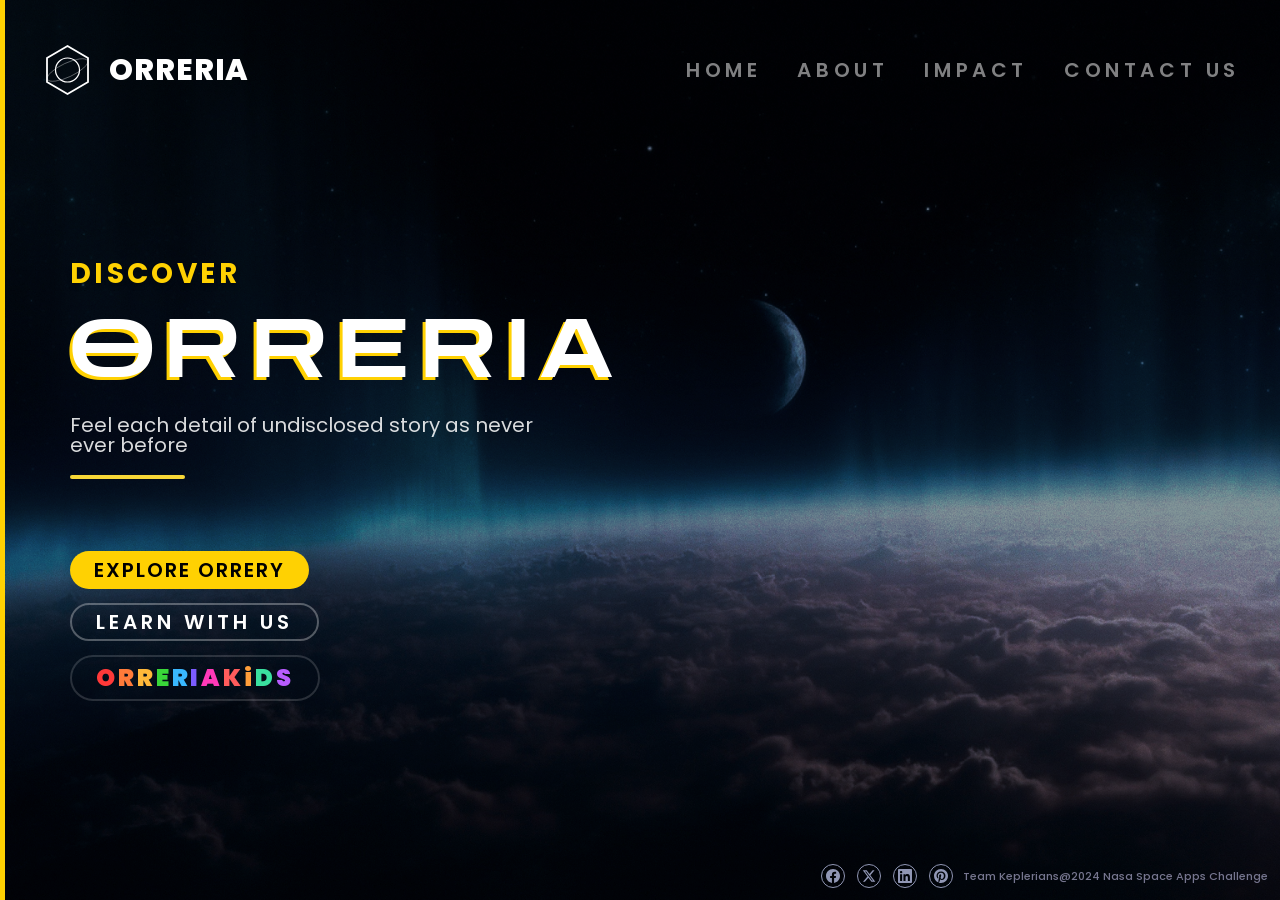
==== index.html @ 933a4312 "Initial commit: 3D solar system orrery with asteroids, spacecraft, and interactive controls - 8 plan" ====
<!DOCTYPE html>
<html lang="en">
<head>
  <meta charset="UTF-8">
  <meta name="viewport" content="width=device-width, initial-scale=1.0">
  <title>ORRERIA — Explore the Cosmos</title>
  <link rel="stylesheet" href="css/styles.css">
  <link rel="preconnect" href="https://fonts.googleapis.com">
  <link rel="preconnect" href="https://fonts.gstatic.com" crossorigin>
  <link href="https://fonts.googleapis.com/css2?family=Poppins:wght@400;500;600;700;800;900&family=Zen+Dots&display=swap" rel="stylesheet">
</head>
<body>

  <canvas id="starfield"></canvas>

  <nav class="navbar">
    <a href="#" class="nav-logo">
      <svg class="logo-icon" width="55" height="56" viewBox="0 0 55 56" fill="none" xmlns="http://www.w3.org/2000/svg">
        <polygon points="27.5,4 48,16 48,40 27.5,52 7,40 7,16" stroke="white" stroke-width="1.8" fill="none"/>
        <circle cx="27.5" cy="28" r="12" stroke="white" stroke-width="1.2" fill="none"/>
        <ellipse cx="27.5" cy="28" rx="22" ry="7" stroke="white" stroke-width="0.8" fill="none" transform="rotate(-25 27.5 28)" opacity="0.4"/>
      </svg>
      <span class="logo-text">ORRERIA</span>
    </a>
    <ul class="nav-menu">
      <li><a href="#" class="nav-link" data-page="home">HOME</a></li>
      <li><a href="#" class="nav-link" data-page="about">ABOUT</a></li>
      <li><a href="#" class="nav-link" data-page="impact">IMPACT</a></li>
      <li><a href="#" class="nav-link" data-page="contact">CONTACT US</a></li>
    </ul>
  </nav>

  <div class="hero-bg"></div>

  <div class="sidebar-bar"></div>

  <div class="page" id="page-home">
    <span class="hero-badge">DISCOVER</span>
    <h1 class="hero-title">ORRERIA</h1>
    <p class="hero-tagline">Feel each detail of undisclosed story as never ever before</p>
    <div class="hero-divider"></div>
    <div class="hero-buttons">
      <a href="orrery.html" class="btn btn-primary">EXPLORE ORRERY</a>
      <a href="learn.html" class="btn btn-outline">LEARN WITH US</a>
      <a href="orrery.html#kids" class="btn btn-kids"><span class="c1">O</span><span class="c2">R</span><span class="c3">R</span><span class="c4">E</span><span class="c5">R</span><span class="c6">I</span><span class="c7">A</span><span class="c8">K</span><span class="c9">i</span><span class="c10">D</span><span class="c11">S</span></a>
    </div>
  </div>

  <div class="page hidden" id="page-about">
    <div class="overlay-panel">
      <button class="overlay-close" aria-label="Close">&times;</button>
      <h2 class="overlay-title">ABOUT</h2>
      <p class="overlay-text">Lorem ipsum dolor sit amet, consectetuer adipiscing elit. Aenean commodo ligula eget dolor. Aenean massa. Cum sociis natoque penatibus et magnis dis parturient montes, nascetur ridiculus mus. Donec quam felis, ultricies nec, pellentesque eu, pretium quis, sem. Nulla consequat massa quis enim. Donec pede justo, fringilla vel, aliquet nec, vulputate eget, arcu. In enim justo, rhoncus ut, imperdiet a, venenatis vitae, justo. Nullam dictum felis eu pede mollis pretium. Integer tincidunt. Cras dapibus. Vivamus elementum semper nisi. Aenean vulputate eleifend tellus. Aenean leo ligula, porttitor eu, consequat vitae, eleifend ac, enim. Aliquam lorem ante, dapibus in, viverra quis, feugiat a, tellus. Phasellus viverra nulla ut metus varius laoreet. Quisque rutrum.</p>
    </div>
  </div>

  <div class="page hidden" id="page-impact">
    <div class="overlay-panel">
      <button class="overlay-close" aria-label="Close">&times;</button>
      <h2 class="overlay-title">IMPACT</h2>
      <p class="overlay-text">Our mission to make the cosmos accessible to everyone. By combining accurate scientific data with stunning visualizations, Orreria transforms complex orbital mechanics into an intuitive, exploratory journey. Users can zoom between planets, adjust time scales, and witness the elegant dance of our cosmic neighborhood.</p>
    </div>
  </div>

  <div class="page hidden" id="page-contact">
    <div class="overlay-panel">
      <button class="overlay-close" aria-label="Close">&times;</button>
      <h2 class="overlay-title">CONTACT US</h2>
      <p class="overlay-text">Have questions or want to collaborate? Reach out to us.</p>
      <form class="contact-form">
        <input type="text" placeholder="Your Name" class="form-input">
        <input type="email" placeholder="Your Email" class="form-input">
        <textarea placeholder="Your Message" class="form-textarea" rows="4"></textarea>
        <button type="submit" class="btn btn-primary">SEND MESSAGE</button>
      </form>
    </div>
  </div>

  <footer class="footer">
    <div class="footer-social">
      <a href="#" class="social-link" aria-label="Facebook">
        <svg width="14" height="14" viewBox="0 0 24 24" fill="currentColor"><path d="M24 12.073c0-6.627-5.373-12-12-12s-12 5.373-12 12c0 5.99 4.388 10.954 10.125 11.854v-8.385H7.078v-3.47h3.047V9.43c0-3.007 1.792-4.669 4.533-4.669 1.312 0 2.686.235 2.686.235v2.953H15.83c-1.491 0-1.956.925-1.956 1.874v2.25h3.328l-.532 3.47h-2.796v8.385C19.612 23.027 24 18.062 24 12.073z"/></svg>
      </a>
      <a href="#" class="social-link" aria-label="Twitter / X">
        <svg width="14" height="14" viewBox="0 0 24 24" fill="currentColor"><path d="M18.244 2.25h3.308l-7.227 8.26 8.502 11.24H16.17l-5.214-6.817L4.99 21.75H1.68l7.73-8.835L1.254 2.25H8.08l4.713 6.231zm-1.161 17.52h1.833L7.084 4.126H5.117z"/></svg>
      </a>
      <a href="#" class="social-link" aria-label="LinkedIn">
        <svg width="14" height="14" viewBox="0 0 24 24" fill="currentColor"><path d="M20.447 20.452h-3.554v-5.569c0-1.328-.027-3.037-1.852-3.037-1.853 0-2.136 1.445-2.136 2.939v5.667H9.351V9h3.414v1.561h.046c.477-.9 1.637-1.85 3.37-1.85 3.601 0 4.267 2.37 4.267 5.455v6.286zM5.337 7.433c-1.144 0-2.063-.926-2.063-2.065 0-1.138.92-2.063 2.063-2.063 1.14 0 2.064.925 2.064 2.063 0 1.139-.925 2.065-2.064 2.065zm1.782 13.019H3.555V9h3.564v11.452zM22.225 0H1.771C.792 0 0 .774 0 1.729v20.542C0 23.227.792 24 1.771 24h20.451C23.2 24 24 23.227 24 22.271V1.729C24 .774 23.2 0 22.222 0h.003z"/></svg>
      </a>
      <a href="#" class="social-link" aria-label="Pinterest">
        <svg width="14" height="14" viewBox="0 0 24 24" fill="currentColor"><path d="M12 0C5.373 0 0 5.372 0 12c0 5.084 3.163 9.426 7.627 11.174-.105-.949-.2-2.403.042-3.438.218-.93 1.407-5.965 1.407-5.965s-.359-.719-.359-1.782c0-1.668.967-2.914 2.171-2.914 1.023 0 1.518.769 1.518 1.69 0 1.029-.655 2.568-.994 3.995-.283 1.194.599 2.169 1.777 2.169 2.133 0 3.772-2.249 3.772-5.495 0-2.873-2.064-4.882-5.012-4.882-3.414 0-5.418 2.561-5.418 5.207 0 1.031.397 2.138.893 2.738a.36.36 0 01.083.345l-.333 1.36c-.053.22-.174.267-.402.161-1.499-.698-2.436-2.889-2.436-4.649 0-3.785 2.75-7.262 7.929-7.262 4.163 0 7.398 2.967 7.398 6.931 0 4.136-2.607 7.464-6.227 7.464-1.216 0-2.359-.631-2.75-1.378l-.748 2.853c-.271 1.043-1.002 2.35-1.492 3.146C9.57 23.812 10.763 24 12 24c6.627 0 12-5.373 12-12 0-6.628-5.373-12-12-12z"/></svg>
      </a>
    </div>
    <p class="footer-text">Team Keplerians@2024 Nasa Space Apps Challenge</p>
  </footer>

  <script src="js/scripts.js"></script>
</body>
</html>
---- css/styles.css ----
:root {
  --gold: #FFD102;
  --gold-line: #F8D837;
  --white: #FFFFFF;
  --footer-text: #76768F;
  --social-border: #9197B5;
  --font-body: 'Poppins', -apple-system, BlinkMacSystemFont, 'Segoe UI', sans-serif;
  --font-title: 'Zen Dots', 'Poppins', sans-serif;
}

*, *::before, *::after {
  margin: 0;
  padding: 0;
  box-sizing: border-box;
}

html, body {
  width: 100%;
  height: 100%;
  overflow: hidden;
}

body {
  font-family: var(--font-body);
  background: #0a0a0a;
  color: var(--white);
}

a { text-decoration: none; color: inherit; }
ul { list-style: none; }

#starfield {
  position: fixed;
  top: 0; left: 0;
  width: 100%; height: 100%;
  z-index: 0;
  pointer-events: none;
}

/* ===== BACKGROUND ===== */

.hero-bg {
  position: fixed;
  inset: 0;
  z-index: 1;
  background: url('../assets/images/hero-bg.png') center/cover no-repeat;
}

.hero-bg::after {
  content: '';
  position: absolute;
  inset: 0;
  background: rgba(0, 0, 0, 0.35);
  pointer-events: none;
}

/* ===== SIDEBAR ===== */

.sidebar-bar {
  position: fixed;
  left: 0;
  top: 0;
  width: 5px;
  height: 100vh;
  background: var(--gold);
  z-index: 10;
}

/* ===== NAVIGATION ===== */

.navbar {
  position: fixed;
  top: 42px;
  left: 0;
  right: 0;
  z-index: 20;
  display: flex;
  align-items: center;
  justify-content: space-between;
  padding: 0 60px;
  pointer-events: none;
}

.nav-logo {
  display: flex;
  align-items: center;
  gap: 14px;
  pointer-events: auto;
}

.logo-icon {
  flex-shrink: 0;
}

.logo-text {
  font-family: var(--font-body);
  font-size: 30px;
  font-weight: 800;
  letter-spacing: 0.03em;
  color: var(--white);
}

.nav-menu {
  display: flex;
  align-items: center;
  gap: 48px;
  pointer-events: auto;
}

.nav-link {
  font-family: var(--font-body);
  font-size: 20px;
  font-weight: 600;
  letter-spacing: 0.23em;
  color: var(--white);
  opacity: 0.5;
  transition: opacity 0.3s;
  position: relative;
  padding: 4px 0;
  cursor: pointer;
}

.nav-link:hover,
.nav-link.active {
  opacity: 1;
}

.nav-link.active::after {
  content: '';
  position: absolute;
  bottom: -4px;
  left: 50%;
  transform: translateX(-50%);
  width: 90px;
  height: 4px;
  background: var(--gold);
}

/* ===== PAGES ===== */

.page {
  position: fixed;
  top: 0; left: 0;
  width: 100%; height: 100%;
  z-index: 5;
  display: flex;
  align-items: center;
}

.page.hidden {
  display: none;
}

/* ===== HOME PAGE ===== */

#page-home {
  flex-direction: column;
  align-items: flex-start;
  justify-content: center;
  padding: 6vh 0 0 103px;
  pointer-events: none;
}

#page-home .hero-badge,
#page-home .hero-title,
#page-home .hero-tagline,
#page-home .hero-divider,
#page-home .hero-buttons,
#page-home .hero-buttons .btn {
  pointer-events: auto;
}

.hero-badge {
  font-family: var(--font-body);
  font-size: 34px;
  font-weight: 700;
  letter-spacing: 0.12em;
  color: var(--gold);
  margin-bottom: 8px;
  text-shadow: 0px 4px 4px rgba(0, 0, 0, 0.25);
}

.hero-title {
  font-family: var(--font-title);
  font-size: 111px;
  font-weight: 400;
  line-height: 1.2;
  letter-spacing: 0.13em;
  color: var(--white);
  text-shadow: -3px 3px 0px var(--gold);
  margin-bottom: 16px;
}

.hero-tagline {
  font-family: var(--font-body);
  font-size: 20px;
  font-weight: 400;
  line-height: 20px;
  color: var(--white);
  opacity: 0.85;
  max-width: 492px;
  margin-bottom: 20px;
}

.hero-divider {
  width: 115px;
  height: 4px;
  background: var(--gold-line);
  margin-bottom: 36px;
  border-radius: 2px;
}

.btn {
  display: inline-flex;
  flex-direction: row;
  justify-content: center;
  align-items: center;
  padding: 10px 24px;
  border: none;
  border-radius: 100px;
  font-family: var(--font-body);
  font-size: 20px;
  font-weight: 600;
  line-height: 30px;
  letter-spacing: 0.1em;
  text-transform: uppercase;
  cursor: pointer;
  transition: all 0.3s;
}

.btn-primary {
  background: var(--gold);
  color: #000000;
  min-width: 235px;
  height: 38px;
}

.btn-primary:hover {
  background: #ffe44d;
  transform: translateY(-2px);
}

.hero-buttons {
  display: flex;
  flex-direction: column;
  align-items: flex-start;
  gap: 14px;
  margin-top: 36px;
}

.btn-outline {
  background: transparent;
  color: var(--white);
  border: 2px solid rgba(255, 255, 255, 0.3);
  min-width: 235px;
  height: 38px;
  letter-spacing: 0.2em;
}

.btn-outline:hover {
  border-color: var(--white);
  background: rgba(255, 255, 255, 0.06);
  transform: translateY(-2px);
}

.btn-kids {
  background: transparent;
  color: var(--white);
  border: 2px solid rgba(255, 255, 255, 0.15);
  min-width: 235px;
  height: 46px;
  font-size: 24px;
  font-weight: 900;
  letter-spacing: 0.12em;
  text-transform: none;
  gap: 0;
  padding: 10px 24px;
}

.btn-kids:hover {
  border-color: rgba(255, 255, 255, 0.5);
  background: rgba(255, 255, 255, 0.04);
  transform: translateY(-2px);
}

.btn-kids .c1 { color: #FF3939; }
.btn-kids .c2 { color: #FF7B3A; }
.btn-kids .c3 { color: #FFB83A; }
.btn-kids .c4 { color: #39D639; }
.btn-kids .c5 { color: #39B8FF; }
.btn-kids .c6 { color: #7B5CFF; }
.btn-kids .c7 { color: #FF39B8; }
.btn-kids .c8 { color: #FF5C5C; }
.btn-kids .c9 { color: #FF9E3A; }
.btn-kids .c10 { color: #3AE0A0; }
.btn-kids .c11 { color: #B85CFF; }

/* ===== OVERLAY PAGES (About, Impact, Contact) ===== */

.overlay-panel {
  position: absolute;
  left: 78px;
  right: 78px;
  top: 141px;
  bottom: 141px;
  background: rgba(0, 0, 0, 0.55);
  backdrop-filter: blur(16px);
  -webkit-backdrop-filter: blur(20px);
  border-radius: 19px;
  padding: 100px 96px 80px;
  display: flex;
  flex-direction: column;
}

.overlay-close {
  position: absolute;
  top: 24px;
  right: 28px;
  width: 36px;
  height: 36px;
  border: none;
  border-radius: 50%;
  background: rgba(255, 255, 255, 0.08);
  color: var(--white);
  font-size: 24px;
  line-height: 1;
  cursor: pointer;
  display: flex;
  align-items: center;
  justify-content: center;
  transition: all 0.3s;
  z-index: 1;
}

.overlay-close:hover {
  background: rgba(255, 255, 255, 0.18);
  transform: rotate(90deg);
}

.overlay-title {
  font-family: var(--font-body);
  font-size: 50px;
  font-weight: 600;
  letter-spacing: 0.14em;
  color: var(--white);
  margin-bottom: 48px;
}

.overlay-text {
  font-family: var(--font-body);
  font-size: 23px;
  font-weight: 600;
  line-height: 34px;
  letter-spacing: 0.16em;
  color: var(--white);
  max-width: 1414px;
}

/* Contact form inside overlay */
.overlay-panel .contact-form {
  margin-top: 32px;
  max-width: 560px;
}

.overlay-panel .form-input,
.overlay-panel .form-textarea {
  width: 100%;
  padding: 13px 18px;
  margin-bottom: 16px;
  background: rgba(255, 255, 255, 0.08);
  border: 1px solid rgba(255, 255, 255, 0.15);
  border-radius: 10px;
  color: var(--white);
  font-family: var(--font-body);
  font-size: 15px;
  font-weight: 400;
  outline: none;
}

.overlay-panel .form-input::placeholder,
.overlay-panel .form-textarea::placeholder {
  color: rgba(255, 255, 255, 0.5);
}

.overlay-panel .form-input:focus,
.overlay-panel .form-textarea:focus {
  border-color: var(--gold);
}

.overlay-panel .form-textarea {
  resize: vertical;
}

/* ===== FOOTER ===== */

.footer {
  position: fixed;
  bottom: 30px;
  right: 80px;
  z-index: 10;
  display: flex;
  align-items: center;
  gap: 24px;
  pointer-events: none;
}

.footer-social {
  display: flex;
  align-items: center;
  gap: 12px;
  pointer-events: auto;
}

.social-link {
  display: flex;
  align-items: center;
  justify-content: center;
  width: 32px;
  height: 32px;
  border-radius: 50%;
  border: 1px solid var(--social-border);
  color: var(--social-border);
  transition: all 0.3s;
}

.social-link:hover {
  background: var(--gold);
  border-color: var(--gold);
  color: #000000;
}

.footer-text {
  font-family: var(--font-body);
  font-size: 16px;
  font-weight: 500;
  line-height: 24px;
  color: var(--footer-text);
  white-space: nowrap;
  pointer-events: auto;
}

/* ===== RESPONSIVE ===== */

@media (max-width: 1400px) {
  .navbar {
    padding: 0 40px;
  }
  .nav-menu {
    gap: 36px;
  }
  .hero-title {
    font-size: 80px;
  }
  .hero-badge {
    font-size: 28px;
  }
  #page-home {
    padding-left: 70px;
  }
  .overlay-panel {
    padding: 50px 60px;
    left: 40px;
    right: 40px;
    top: 100px;
    bottom: 100px;
  }
  .overlay-title {
    font-size: 38px;
    margin-bottom: 28px;
  }
  .overlay-text {
    font-size: 18px;
    line-height: 28px;
  }
  .footer {
    right: 50px;
  }
}

@media (max-width: 1024px) {
  .navbar {
    padding: 0 30px;
  }
  .nav-menu {
    gap: 28px;
  }
  .nav-link {
    font-size: 17px;
  }
  .nav-link.active::after {
    width: 65px;
  }
  #page-home {
    padding-left: 50px;
    padding-top: 4vh;
  }
  .hero-title {
    font-size: 64px;
  }
  .hero-badge {
    font-size: 24px;
  }
  .hero-tagline {
    font-size: 18px;
    max-width: 380px;
  }
  .overlay-panel {
    left: 30px;
    right: 30px;
    top: 90px;
    bottom: 90px;
    padding: 40px 36px;
  }
  .overlay-title {
    font-size: 30px;
    margin-bottom: 24px;
  }
  .overlay-text {
    font-size: 16px;
    line-height: 26px;
  }
  .footer {
    right: 30px;
    gap: 18px;
  }
  .footer-text {
    font-size: 14px;
  }
}

@media (max-width: 768px) {
  .navbar {
    padding: 0 20px;
    top: 16px;
  }
  .nav-menu {
    gap: 18px;
  }
  .nav-link {
    font-size: 14px;
    letter-spacing: 0.18em;
  }
  .nav-link.active::after {
    width: 45px;
    height: 3px;
    bottom: -3px;
  }
  .logo-text {
    font-size: 24px;
  }
  .logo-icon {
    width: 40px;
    height: 40px;
  }
  #page-home {
    padding-left: 30px;
    padding-top: 2vh;
  }
  .hero-title {
    font-size: 46px;
  }
  .hero-badge {
    font-size: 20px;
  }
  .hero-tagline {
    font-size: 16px;
    max-width: 300px;
    line-height: 18px;
  }
  .hero-divider {
    width: 90px;
    margin-bottom: 28px;
  }
  .btn {
    font-size: 17px;
    min-width: 190px;
    height: 36px;
    padding: 8px 20px;
  }
  .hero-buttons {
    margin-top: 28px;
    gap: 12px;
  }
  .btn-outline {
    height: 34px;
    font-size: 17px;
    min-width: 190px;
  }
  .btn-kids {
    height: 40px;
    font-size: 20px;
    min-width: 190px;
  }
  .sidebar-bar {
    width: 3px;
  }
  .overlay-panel {
    left: 20px;
    right: 20px;
    top: 75px;
    bottom: 75px;
    padding: 30px 24px;
    border-radius: 14px;
  }
  .overlay-title {
    font-size: 24px;
    margin-bottom: 20px;
  }
  .overlay-text {
    font-size: 14px;
    line-height: 24px;
    letter-spacing: 0.1em;
  }
  .overlay-panel .contact-form {
    margin-top: 20px;
  }
  .overlay-panel .form-input,
  .overlay-panel .form-textarea {
    padding: 11px 16px;
    font-size: 14px;
  }
  .footer {
    right: 20px;
    bottom: 20px;
    gap: 14px;
    flex-wrap: wrap;
    justify-content: flex-end;
  }
  .footer-text {
    font-size: 13px;
  }
  .social-link {
    width: 28px;
    height: 28px;
  }
  .social-link svg {
    width: 12px;
    height: 12px;
  }
}

@media (max-width: 480px) {
  .nav-menu {
    gap: 12px;
  }
  .nav-link {
    font-size: 11px;
    letter-spacing: 0.12em;
  }
  .nav-link.active::after {
    width: 30px;
    height: 2px;
  }
  .logo-text {
    font-size: 18px;
  }
  .logo-icon {
    width: 32px;
    height: 32px;
  }
  .hero-title {
    font-size: 34px;
  }
  .hero-badge {
    font-size: 16px;
  }
  .hero-tagline {
    font-size: 14px;
    max-width: 240px;
  }
  .hero-divider {
    width: 70px;
    margin-bottom: 24px;
  }
  .btn {
    font-size: 14px;
    min-width: 160px;
    height: 32px;
    padding: 6px 16px;
  }
  .hero-buttons {
    margin-top: 24px;
    gap: 10px;
  }
  .btn-outline {
    height: 30px;
    font-size: 14px;
    min-width: 160px;
    border-width: 1.5px;
  }
  .btn-kids {
    height: 34px;
    font-size: 17px;
    min-width: 160px;
    border-width: 1.5px;
  }
  }
  .overlay-panel {
    left: 12px;
    right: 12px;
    top: 60px;
    bottom: 60px;
    padding: 20px 16px;
  }
  .overlay-title {
    font-size: 20px;
    margin-bottom: 14px;
  }
  .overlay-text {
    font-size: 13px;
    line-height: 20px;
    letter-spacing: 0.08em;
  }
  .footer {
    right: 12px;
    bottom: 12px;
    gap: 10px;
  }
  .footer-text {
    font-size: 11px;
  }
  .social-link {
    width: 24px;
    height: 24px;
  }
}
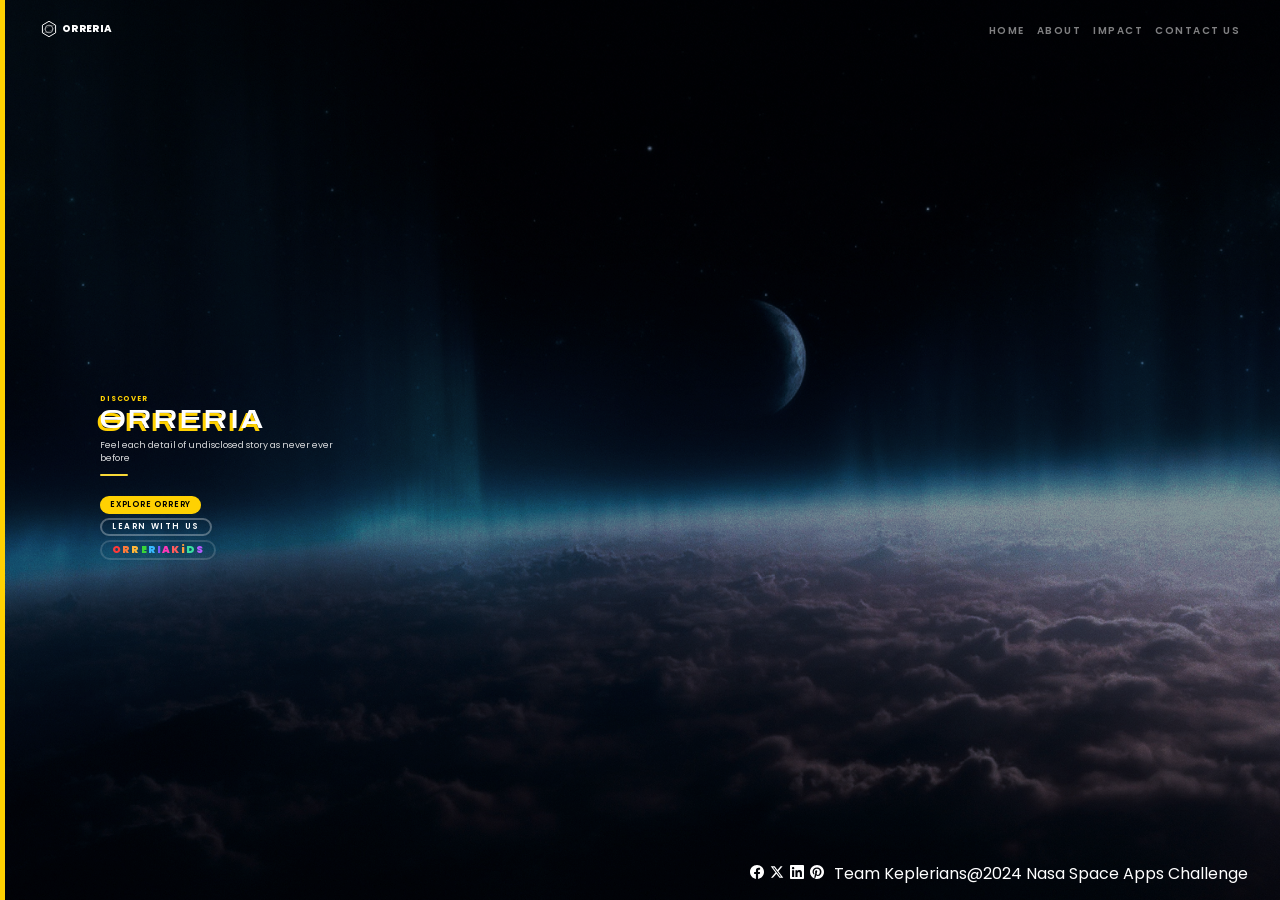
==== commit 5ffb31e6: "Scale down home page UI for a zoomed-out feel - Reduce hero title 44→28px, badge 10→8px, tagline 10→" ====
--- a/index.html
+++ b/index.html
@@ -15,10 +15,10 @@
 
   <nav class="navbar">
     <a href="#" class="nav-logo">
-      <svg class="logo-icon" width="55" height="56" viewBox="0 0 55 56" fill="none" xmlns="http://www.w3.org/2000/svg">
-        <polygon points="27.5,4 48,16 48,40 27.5,52 7,40 7,16" stroke="white" stroke-width="1.8" fill="none"/>
-        <circle cx="27.5" cy="28" r="12" stroke="white" stroke-width="1.2" fill="none"/>
-        <ellipse cx="27.5" cy="28" rx="22" ry="7" stroke="white" stroke-width="0.8" fill="none" transform="rotate(-25 27.5 28)" opacity="0.4"/>
+      <svg class="logo-icon" width="18" height="18" viewBox="0 0 55 56" fill="none" xmlns="http://www.w3.org/2000/svg">
+        <polygon points="27.5,4 48,16 48,40 27.5,52 7,40 7,16" stroke="white" stroke-width="3" fill="none"/>
+        <circle cx="27.5" cy="28" r="12" stroke="white" stroke-width="2" fill="none"/>
+        <ellipse cx="27.5" cy="28" rx="22" ry="7" stroke="white" stroke-width="1.5" fill="none" transform="rotate(-25 27.5 28)" opacity="0.4"/>
       </svg>
       <span class="logo-text">ORRERIA</span>
     </a>
--- a/css/styles.css
+++ b/css/styles.css
@@ -70,59 +70,48 @@
 
 .navbar {
   position: fixed;
-  top: 42px;
+  top: 16px;
   left: 0;
   right: 0;
   z-index: 20;
   display: flex;
   align-items: center;
   justify-content: space-between;
-  padding: 0 60px;
+  padding: 0 16px 0 8px;
   pointer-events: none;
 }
 
 .nav-logo {
+  display: flex;
+  align-items: center;
+  gap: 4px;
+  pointer-events: auto;
+}
+
+.logo-icon {
+  flex-shrink: 0;
+  width: 18px;
+  height: 18px;
+}
+
+.nav-menu {
   display: flex;
   align-items: center;
   gap: 14px;
   pointer-events: auto;
 }
 
-.logo-icon {
-  flex-shrink: 0;
-}
-
-.logo-text {
-  font-family: var(--font-body);
-  font-size: 30px;
-  font-weight: 800;
-  letter-spacing: 0.03em;
-  color: var(--white);
-}
-
-.nav-menu {
-  display: flex;
-  align-items: center;
-  gap: 48px;
-  pointer-events: auto;
-}
-
 .nav-link {
   font-family: var(--font-body);
-  font-size: 20px;
+  font-size: 10px;
   font-weight: 600;
-  letter-spacing: 0.23em;
+  letter-spacing: 0.15em;
   color: var(--white);
   opacity: 0.5;
   transition: opacity 0.3s;
   position: relative;
   padding: 4px 0;
   cursor: pointer;
-}
-
-.nav-link:hover,
-.nav-link.active {
-  opacity: 1;
 }
 
 .nav-link.active::after {
@@ -131,9 +120,22 @@
   bottom: -4px;
   left: 50%;
   transform: translateX(-50%);
-  width: 90px;
-  height: 4px;
+  width: 40px;
+  height: 2px;
   background: var(--gold);
+}
+
+.logo-text {
+  font-family: var(--font-body);
+  font-size: 10px;
+  font-weight: 800;
+  letter-spacing: 0.03em;
+  color: var(--white);
+}
+
+.nav-link:hover,
+.nav-link.active {
+  opacity: 1;
 }
 
 /* ===== PAGES ===== */
@@ -157,7 +159,7 @@
   flex-direction: column;
   align-items: flex-start;
   justify-content: center;
-  padding: 6vh 0 0 103px;
+  padding: 6vh 0 0 120px;
   pointer-events: none;
 }
 
@@ -172,41 +174,41 @@
 
 .hero-badge {
   font-family: var(--font-body);
-  font-size: 34px;
+  font-size: 8px;
   font-weight: 700;
   letter-spacing: 0.12em;
   color: var(--gold);
-  margin-bottom: 8px;
+  margin-bottom: 2px;
   text-shadow: 0px 4px 4px rgba(0, 0, 0, 0.25);
 }
 
 .hero-title {
   font-family: var(--font-title);
-  font-size: 111px;
+  font-size: 28px;
   font-weight: 400;
   line-height: 1.2;
   letter-spacing: 0.13em;
   color: var(--white);
   text-shadow: -3px 3px 0px var(--gold);
-  margin-bottom: 16px;
+  margin-bottom: 4px;
 }
 
 .hero-tagline {
   font-family: var(--font-body);
-  font-size: 20px;
+  font-size: 9px;
   font-weight: 400;
-  line-height: 20px;
+  line-height: 1.5;
   color: var(--white);
   opacity: 0.85;
-  max-width: 492px;
-  margin-bottom: 20px;
+  max-width: 240px;
+  margin-bottom: 8px;
 }
 
 .hero-divider {
-  width: 115px;
-  height: 4px;
+  width: 28px;
+  height: 2px;
   background: var(--gold-line);
-  margin-bottom: 36px;
+  margin-bottom: 10px;
   border-radius: 2px;
 }
 
@@ -215,13 +217,13 @@
   flex-direction: row;
   justify-content: center;
   align-items: center;
-  padding: 10px 24px;
+  padding: 4px 10px;
   border: none;
   border-radius: 100px;
   font-family: var(--font-body);
-  font-size: 20px;
+  font-size: 8px;
   font-weight: 600;
-  line-height: 30px;
+  line-height: 14px;
   letter-spacing: 0.1em;
   text-transform: uppercase;
   cursor: pointer;
@@ -231,8 +233,8 @@
 .btn-primary {
   background: var(--gold);
   color: #000000;
-  min-width: 235px;
-  height: 38px;
+  min-width: 90px;
+  height: 18px;
 }
 
 .btn-primary:hover {
@@ -244,16 +246,16 @@
   display: flex;
   flex-direction: column;
   align-items: flex-start;
-  gap: 14px;
-  margin-top: 36px;
+  gap: 4px;
+  margin-top: 10px;
 }
 
 .btn-outline {
   background: transparent;
   color: var(--white);
   border: 2px solid rgba(255, 255, 255, 0.3);
-  min-width: 235px;
-  height: 38px;
+  min-width: 90px;
+  height: 18px;
   letter-spacing: 0.2em;
 }
 
@@ -267,14 +269,14 @@
   background: transparent;
   color: var(--white);
   border: 2px solid rgba(255, 255, 255, 0.15);
-  min-width: 235px;
-  height: 46px;
-  font-size: 24px;
+  min-width: 90px;
+  height: 20px;
+  font-size: 10px;
   font-weight: 900;
   letter-spacing: 0.12em;
   text-transform: none;
   gap: 0;
-  padding: 10px 24px;
+  padding: 3px 10px;
 }
 
 .btn-kids:hover {
@@ -299,30 +301,30 @@
 
 .overlay-panel {
   position: absolute;
-  left: 78px;
-  right: 78px;
-  top: 141px;
-  bottom: 141px;
+  left: 48px;
+  right: 48px;
+  top: 80px;
+  bottom: 80px;
   background: rgba(0, 0, 0, 0.55);
   backdrop-filter: blur(16px);
   -webkit-backdrop-filter: blur(20px);
-  border-radius: 19px;
-  padding: 100px 96px 80px;
+  border-radius: 10px;
+  padding: 32px 36px 24px;
   display: flex;
   flex-direction: column;
 }
 
 .overlay-close {
   position: absolute;
-  top: 24px;
-  right: 28px;
-  width: 36px;
-  height: 36px;
+  top: 10px;
+  right: 12px;
+  width: 18px;
+  height: 18px;
   border: none;
   border-radius: 50%;
   background: rgba(255, 255, 255, 0.08);
   color: var(--white);
-  font-size: 24px;
+  font-size: 11px;
   line-height: 1;
   cursor: pointer;
   display: flex;
@@ -339,40 +341,40 @@
 
 .overlay-title {
   font-family: var(--font-body);
-  font-size: 50px;
+  font-size: 18px;
   font-weight: 600;
   letter-spacing: 0.14em;
   color: var(--white);
-  margin-bottom: 48px;
+  margin-bottom: 14px;
 }
 
 .overlay-text {
   font-family: var(--font-body);
-  font-size: 23px;
+  font-size: 11px;
   font-weight: 600;
-  line-height: 34px;
-  letter-spacing: 0.16em;
-  color: var(--white);
-  max-width: 1414px;
+  line-height: 18px;
+  letter-spacing: 0.1em;
+  color: var(--white);
+  max-width: 540px;
 }
 
 /* Contact form inside overlay */
 .overlay-panel .contact-form {
-  margin-top: 32px;
-  max-width: 560px;
+  margin-top: 14px;
+  max-width: 360px;
 }
 
 .overlay-panel .form-input,
 .overlay-panel .form-textarea {
   width: 100%;
-  padding: 13px 18px;
-  margin-bottom: 16px;
+  padding: 10px 14px;
+  margin-bottom: 12px;
   background: rgba(255, 255, 255, 0.08);
   border: 1px solid rgba(255, 255, 255, 0.15);
-  border-radius: 10px;
-  color: var(--white);
-  font-family: var(--font-body);
-  font-size: 15px;
+  border-radius: 8px;
+  color: var(--white);
+  font-family: var(--font-body);
+  font-size: 12px;
   font-weight: 400;
   outline: none;
 }
@@ -395,49 +397,23 @@
 
 .footer {
   position: fixed;
-  bottom: 30px;
-  right: 80px;
+  bottom: 14px;
+  right: 32px;
   z-index: 10;
   display: flex;
   align-items: center;
-  gap: 24px;
+  gap: 10px;
   pointer-events: none;
 }
 
 .footer-social {
   display: flex;
   align-items: center;
-  gap: 12px;
+  gap: 6px;
   pointer-events: auto;
 }
 
-.social-link {
-  display: flex;
-  align-items: center;
-  justify-content: center;
-  width: 32px;
-  height: 32px;
-  border-radius: 50%;
-  border: 1px solid var(--social-border);
-  color: var(--social-border);
-  transition: all 0.3s;
-}
-
-.social-link:hover {
-  background: var(--gold);
-  border-color: var(--gold);
-  color: #000000;
-}
-
-.footer-text {
-  font-family: var(--font-body);
-  font-size: 16px;
-  font-weight: 500;
-  line-height: 24px;
-  color: var(--footer-text);
-  white-space: nowrap;
-  pointer-events: auto;
-}
+
 
 /* ===== RESPONSIVE ===== */
 
@@ -446,281 +422,312 @@
     padding: 0 40px;
   }
   .nav-menu {
-    gap: 36px;
+    gap: 12px;
   }
   .hero-title {
-    font-size: 80px;
+    font-size: 24px;
   }
   .hero-badge {
-    font-size: 28px;
+    font-size: 7px;
   }
   #page-home {
-    padding-left: 70px;
+    padding-left: 100px;
   }
   .overlay-panel {
-    padding: 50px 60px;
-    left: 40px;
-    right: 40px;
-    top: 100px;
-    bottom: 100px;
+    padding: 32px 36px;
+    left: 36px;
+    right: 36px;
+    top: 70px;
+    bottom: 70px;
   }
   .overlay-title {
-    font-size: 38px;
-    margin-bottom: 28px;
+    font-size: 20px;
+    margin-bottom: 16px;
   }
   .overlay-text {
-    font-size: 18px;
-    line-height: 28px;
+    font-size: 12px;
+    line-height: 20px;
   }
   .footer {
-    right: 50px;
+    right: 32px;
   }
 }
 
 @media (max-width: 1024px) {
   .navbar {
-    padding: 0 30px;
+    padding: 0 24px;
   }
   .nav-menu {
-    gap: 28px;
+    gap: 12px;
   }
   .nav-link {
-    font-size: 17px;
+    font-size: 9px;
   }
   .nav-link.active::after {
-    width: 65px;
+    width: 50px;
+    height: 3px;
   }
   #page-home {
-    padding-left: 50px;
-    padding-top: 4vh;
+    padding-left: 80px;
   }
   .hero-title {
-    font-size: 64px;
+    font-size: 22px;
   }
   .hero-badge {
-    font-size: 24px;
+    font-size: 7px;
   }
   .hero-tagline {
+    font-size: 8px;
+    max-width: 200px;
+  }
+  .hero-divider {
+    width: 22px;
+    margin-bottom: 8px;
+  }
+  .btn {
+    font-size: 7px;
+    padding: 3px 8px;
+  }
+  .btn-primary {
+    min-width: 80px;
+    height: 16px;
+  }
+  .btn-outline {
+    height: 16px;
+    font-size: 7px;
+    min-width: 80px;
+    border-width: 1.5px;
+  }
+  .btn-kids {
+    height: 18px;
+    font-size: 9px;
+    min-width: 80px;
+    border-width: 1.5px;
+  }
+  .hero-buttons {
+    margin-top: 8px;
+    gap: 5px;
+  }
+  .overlay-panel {
+    left: 24px;
+    right: 24px;
+    top: 60px;
+    bottom: 60px;
+    padding: 28px 28px;
+    border-radius: 10px;
+  }
+  .overlay-title {
     font-size: 18px;
-    max-width: 380px;
-  }
-  .overlay-panel {
-    left: 30px;
-    right: 30px;
-    top: 90px;
-    bottom: 90px;
-    padding: 40px 36px;
-  }
-  .overlay-title {
-    font-size: 30px;
-    margin-bottom: 24px;
+    margin-bottom: 14px;
   }
   .overlay-text {
-    font-size: 16px;
-    line-height: 26px;
+    font-size: 12px;
+    line-height: 20px;
   }
   .footer {
-    right: 30px;
-    gap: 18px;
+    right: 24px;
+    gap: 10px;
   }
   .footer-text {
-    font-size: 14px;
+    font-size: 10px;
   }
 }
 
 @media (max-width: 768px) {
   .navbar {
     padding: 0 20px;
-    top: 16px;
+    top: 12px;
   }
   .nav-menu {
-    gap: 18px;
+    gap: 10px;
   }
   .nav-link {
-    font-size: 14px;
-    letter-spacing: 0.18em;
+    font-size: 9px;
+    letter-spacing: 0.12em;
   }
   .nav-link.active::after {
-    width: 45px;
-    height: 3px;
+    width: 40px;
+    height: 2px;
     bottom: -3px;
   }
   .logo-text {
-    font-size: 24px;
+    font-size: 9px;
   }
   .logo-icon {
-    width: 40px;
-    height: 40px;
+    width: 16px;
+    height: 16px;
   }
   #page-home {
-    padding-left: 30px;
+    padding-left: 40px;
     padding-top: 2vh;
   }
   .hero-title {
-    font-size: 46px;
+    font-size: 18px;
   }
   .hero-badge {
-    font-size: 20px;
+    font-size: 7px;
   }
   .hero-tagline {
-    font-size: 16px;
-    max-width: 300px;
-    line-height: 18px;
+    font-size: 8px;
+    max-width: 180px;
   }
   .hero-divider {
-    width: 90px;
-    margin-bottom: 28px;
+    width: 18px;
+    margin-bottom: 8px;
   }
   .btn {
-    font-size: 17px;
-    min-width: 190px;
-    height: 36px;
-    padding: 8px 20px;
+    font-size: 7px;
+    padding: 3px 8px;
+  }
+  .btn-primary {
+    min-width: 80px;
+    height: 16px;
+  }
+  .btn-outline {
+    height: 16px;
+    font-size: 7px;
+    min-width: 80px;
+    border-width: 1.5px;
+  }
+  .btn-kids {
+    height: 18px;
+    font-size: 9px;
+    min-width: 80px;
+    border-width: 1.5px;
   }
   .hero-buttons {
-    margin-top: 28px;
-    gap: 12px;
-  }
-  .btn-outline {
-    height: 34px;
-    font-size: 17px;
-    min-width: 190px;
-  }
-  .btn-kids {
-    height: 40px;
-    font-size: 20px;
-    min-width: 190px;
+    margin-top: 8px;
+    gap: 6px;
   }
   .sidebar-bar {
     width: 3px;
   }
   .overlay-panel {
-    left: 20px;
-    right: 20px;
-    top: 75px;
-    bottom: 75px;
-    padding: 30px 24px;
-    border-radius: 14px;
+    left: 16px;
+    right: 16px;
+    top: 60px;
+    bottom: 60px;
+    padding: 20px 16px;
+    border-radius: 10px;
   }
   .overlay-title {
-    font-size: 24px;
-    margin-bottom: 20px;
+    font-size: 16px;
+    margin-bottom: 12px;
   }
   .overlay-text {
-    font-size: 14px;
-    line-height: 24px;
-    letter-spacing: 0.1em;
+    font-size: 11px;
+    line-height: 18px;
+    letter-spacing: 0.08em;
   }
   .overlay-panel .contact-form {
-    margin-top: 20px;
+    margin-top: 14px;
   }
   .overlay-panel .form-input,
   .overlay-panel .form-textarea {
-    padding: 11px 16px;
-    font-size: 14px;
+    padding: 10px 14px;
+    font-size: 12px;
   }
   .footer {
-    right: 20px;
-    bottom: 20px;
-    gap: 14px;
+    right: 16px;
+    bottom: 14px;
+    gap: 8px;
     flex-wrap: wrap;
     justify-content: flex-end;
   }
   .footer-text {
-    font-size: 13px;
+    font-size: 10px;
   }
   .social-link {
-    width: 28px;
-    height: 28px;
+    width: 16px;
+    height: 16px;
   }
   .social-link svg {
-    width: 12px;
-    height: 12px;
+    width: 8px;
+    height: 8px;
   }
 }
 
 @media (max-width: 480px) {
   .nav-menu {
-    gap: 12px;
+    gap: 8px;
   }
   .nav-link {
-    font-size: 11px;
-    letter-spacing: 0.12em;
+    font-size: 8px;
+    letter-spacing: 0.1em;
   }
   .nav-link.active::after {
     width: 30px;
     height: 2px;
   }
   .logo-text {
-    font-size: 18px;
+    font-size: 8px;
   }
   .logo-icon {
-    width: 32px;
-    height: 32px;
+    width: 14px;
+    height: 14px;
   }
   .hero-title {
-    font-size: 34px;
+    font-size: 16px;
   }
   .hero-badge {
-    font-size: 16px;
+    font-size: 7px;
   }
   .hero-tagline {
+    font-size: 7px;
+    max-width: 160px;
+  }
+  .hero-divider {
+    width: 16px;
+    margin-bottom: 6px;
+  }
+  .btn {
+    font-size: 7px;
+    min-width: 70px;
+    height: 16px;
+    padding: 3px 8px;
+  }
+  .hero-buttons {
+    margin-top: 8px;
+    gap: 5px;
+  }
+  .btn-outline {
+    height: 16px;
+    font-size: 7px;
+    min-width: 70px;
+    border-width: 1.5px;
+  }
+  .btn-kids {
+    height: 16px;
+    font-size: 8px;
+    min-width: 70px;
+    border-width: 1.5px;
+  }
+  .overlay-panel {
+    left: 10px;
+    right: 10px;
+    top: 48px;
+    bottom: 48px;
+    padding: 16px 12px;
+  }
+  .overlay-title {
     font-size: 14px;
-    max-width: 240px;
-  }
-  .hero-divider {
-    width: 70px;
-    margin-bottom: 24px;
-  }
-  .btn {
-    font-size: 14px;
-    min-width: 160px;
-    height: 32px;
-    padding: 6px 16px;
-  }
-  .hero-buttons {
-    margin-top: 24px;
-    gap: 10px;
-  }
-  .btn-outline {
-    height: 30px;
-    font-size: 14px;
-    min-width: 160px;
-    border-width: 1.5px;
-  }
-  .btn-kids {
-    height: 34px;
-    font-size: 17px;
-    min-width: 160px;
-    border-width: 1.5px;
-  }
-  }
-  .overlay-panel {
-    left: 12px;
-    right: 12px;
-    top: 60px;
-    bottom: 60px;
-    padding: 20px 16px;
-  }
-  .overlay-title {
-    font-size: 20px;
-    margin-bottom: 14px;
+    margin-bottom: 10px;
   }
   .overlay-text {
-    font-size: 13px;
-    line-height: 20px;
-    letter-spacing: 0.08em;
+    font-size: 10px;
+    line-height: 16px;
+    letter-spacing: 0.06em;
   }
   .footer {
-    right: 12px;
-    bottom: 12px;
-    gap: 10px;
+    right: 10px;
+    bottom: 10px;
+    gap: 6px;
   }
   .footer-text {
-    font-size: 11px;
+    font-size: 9px;
   }
   .social-link {
-    width: 24px;
-    height: 24px;
-  }
-}
+    width: 14px;
+    height: 14px;
+  }
+}
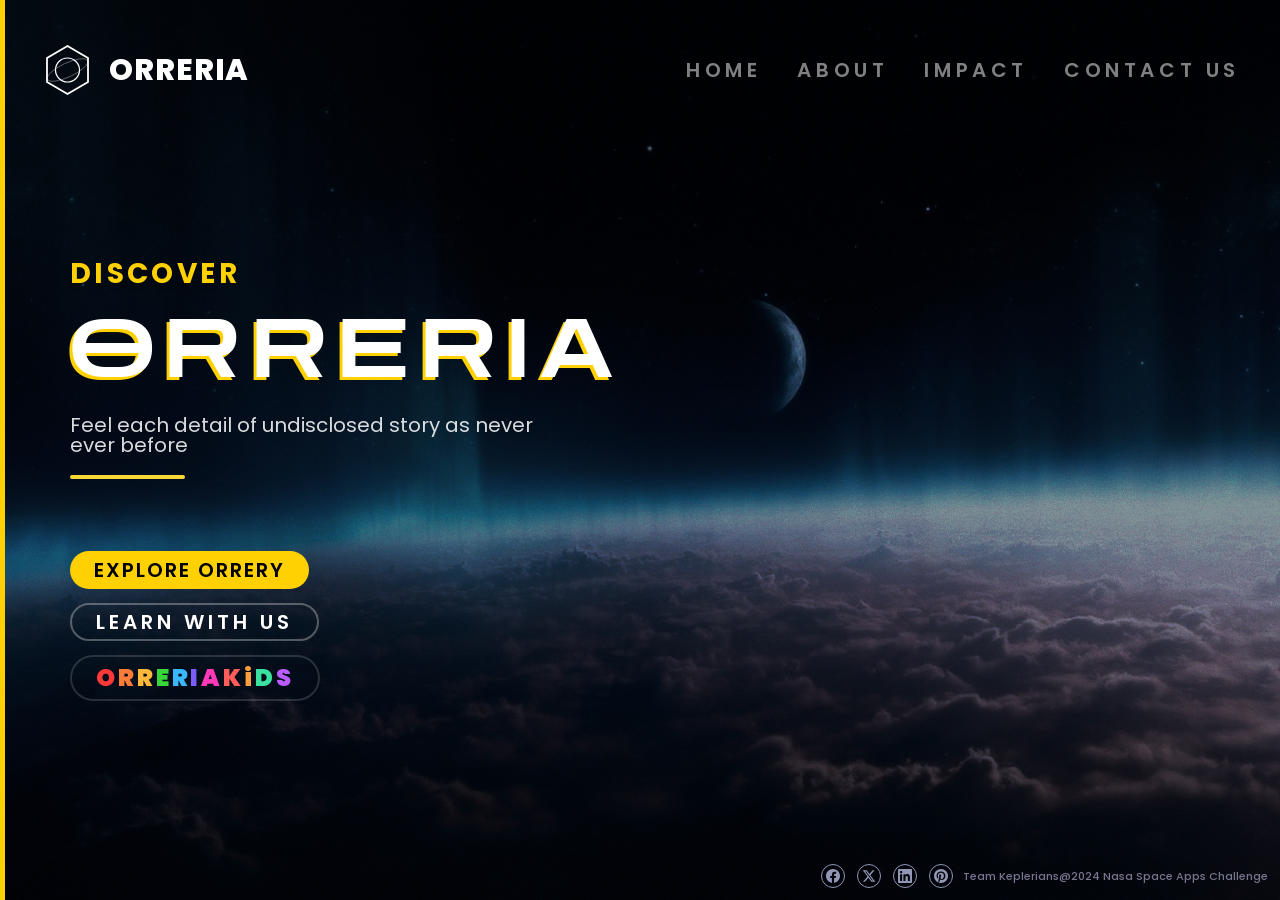
==== commit f1bc6357: "Revert "Scale down home page UI for a zoomed-out feel" This reverts commit 5ffb31e6687c6f6e74abf9f25" ====
--- a/index.html
+++ b/index.html
@@ -15,10 +15,10 @@
 
   <nav class="navbar">
     <a href="#" class="nav-logo">
-      <svg class="logo-icon" width="18" height="18" viewBox="0 0 55 56" fill="none" xmlns="http://www.w3.org/2000/svg">
-        <polygon points="27.5,4 48,16 48,40 27.5,52 7,40 7,16" stroke="white" stroke-width="3" fill="none"/>
-        <circle cx="27.5" cy="28" r="12" stroke="white" stroke-width="2" fill="none"/>
-        <ellipse cx="27.5" cy="28" rx="22" ry="7" stroke="white" stroke-width="1.5" fill="none" transform="rotate(-25 27.5 28)" opacity="0.4"/>
+      <svg class="logo-icon" width="55" height="56" viewBox="0 0 55 56" fill="none" xmlns="http://www.w3.org/2000/svg">
+        <polygon points="27.5,4 48,16 48,40 27.5,52 7,40 7,16" stroke="white" stroke-width="1.8" fill="none"/>
+        <circle cx="27.5" cy="28" r="12" stroke="white" stroke-width="1.2" fill="none"/>
+        <ellipse cx="27.5" cy="28" rx="22" ry="7" stroke="white" stroke-width="0.8" fill="none" transform="rotate(-25 27.5 28)" opacity="0.4"/>
       </svg>
       <span class="logo-text">ORRERIA</span>
     </a>
--- a/css/styles.css
+++ b/css/styles.css
@@ -70,48 +70,59 @@
 
 .navbar {
   position: fixed;
-  top: 16px;
+  top: 42px;
   left: 0;
   right: 0;
   z-index: 20;
   display: flex;
   align-items: center;
   justify-content: space-between;
-  padding: 0 16px 0 8px;
+  padding: 0 60px;
   pointer-events: none;
 }
 
 .nav-logo {
   display: flex;
   align-items: center;
-  gap: 4px;
+  gap: 14px;
   pointer-events: auto;
 }
 
 .logo-icon {
   flex-shrink: 0;
-  width: 18px;
-  height: 18px;
+}
+
+.logo-text {
+  font-family: var(--font-body);
+  font-size: 30px;
+  font-weight: 800;
+  letter-spacing: 0.03em;
+  color: var(--white);
 }
 
 .nav-menu {
   display: flex;
   align-items: center;
-  gap: 14px;
+  gap: 48px;
   pointer-events: auto;
 }
 
 .nav-link {
   font-family: var(--font-body);
-  font-size: 10px;
+  font-size: 20px;
   font-weight: 600;
-  letter-spacing: 0.15em;
+  letter-spacing: 0.23em;
   color: var(--white);
   opacity: 0.5;
   transition: opacity 0.3s;
   position: relative;
   padding: 4px 0;
   cursor: pointer;
+}
+
+.nav-link:hover,
+.nav-link.active {
+  opacity: 1;
 }
 
 .nav-link.active::after {
@@ -120,22 +131,9 @@
   bottom: -4px;
   left: 50%;
   transform: translateX(-50%);
-  width: 40px;
-  height: 2px;
+  width: 90px;
+  height: 4px;
   background: var(--gold);
-}
-
-.logo-text {
-  font-family: var(--font-body);
-  font-size: 10px;
-  font-weight: 800;
-  letter-spacing: 0.03em;
-  color: var(--white);
-}
-
-.nav-link:hover,
-.nav-link.active {
-  opacity: 1;
 }
 
 /* ===== PAGES ===== */
@@ -159,7 +157,7 @@
   flex-direction: column;
   align-items: flex-start;
   justify-content: center;
-  padding: 6vh 0 0 120px;
+  padding: 6vh 0 0 103px;
   pointer-events: none;
 }
 
@@ -174,41 +172,41 @@
 
 .hero-badge {
   font-family: var(--font-body);
-  font-size: 8px;
+  font-size: 34px;
   font-weight: 700;
   letter-spacing: 0.12em;
   color: var(--gold);
-  margin-bottom: 2px;
+  margin-bottom: 8px;
   text-shadow: 0px 4px 4px rgba(0, 0, 0, 0.25);
 }
 
 .hero-title {
   font-family: var(--font-title);
-  font-size: 28px;
+  font-size: 111px;
   font-weight: 400;
   line-height: 1.2;
   letter-spacing: 0.13em;
   color: var(--white);
   text-shadow: -3px 3px 0px var(--gold);
-  margin-bottom: 4px;
+  margin-bottom: 16px;
 }
 
 .hero-tagline {
   font-family: var(--font-body);
-  font-size: 9px;
+  font-size: 20px;
   font-weight: 400;
-  line-height: 1.5;
+  line-height: 20px;
   color: var(--white);
   opacity: 0.85;
-  max-width: 240px;
-  margin-bottom: 8px;
+  max-width: 492px;
+  margin-bottom: 20px;
 }
 
 .hero-divider {
-  width: 28px;
-  height: 2px;
+  width: 115px;
+  height: 4px;
   background: var(--gold-line);
-  margin-bottom: 10px;
+  margin-bottom: 36px;
   border-radius: 2px;
 }
 
@@ -217,13 +215,13 @@
   flex-direction: row;
   justify-content: center;
   align-items: center;
-  padding: 4px 10px;
+  padding: 10px 24px;
   border: none;
   border-radius: 100px;
   font-family: var(--font-body);
-  font-size: 8px;
+  font-size: 20px;
   font-weight: 600;
-  line-height: 14px;
+  line-height: 30px;
   letter-spacing: 0.1em;
   text-transform: uppercase;
   cursor: pointer;
@@ -233,8 +231,8 @@
 .btn-primary {
   background: var(--gold);
   color: #000000;
-  min-width: 90px;
-  height: 18px;
+  min-width: 235px;
+  height: 38px;
 }
 
 .btn-primary:hover {
@@ -246,16 +244,16 @@
   display: flex;
   flex-direction: column;
   align-items: flex-start;
-  gap: 4px;
-  margin-top: 10px;
+  gap: 14px;
+  margin-top: 36px;
 }
 
 .btn-outline {
   background: transparent;
   color: var(--white);
   border: 2px solid rgba(255, 255, 255, 0.3);
-  min-width: 90px;
-  height: 18px;
+  min-width: 235px;
+  height: 38px;
   letter-spacing: 0.2em;
 }
 
@@ -269,14 +267,14 @@
   background: transparent;
   color: var(--white);
   border: 2px solid rgba(255, 255, 255, 0.15);
-  min-width: 90px;
-  height: 20px;
-  font-size: 10px;
+  min-width: 235px;
+  height: 46px;
+  font-size: 24px;
   font-weight: 900;
   letter-spacing: 0.12em;
   text-transform: none;
   gap: 0;
-  padding: 3px 10px;
+  padding: 10px 24px;
 }
 
 .btn-kids:hover {
@@ -301,30 +299,30 @@
 
 .overlay-panel {
   position: absolute;
-  left: 48px;
-  right: 48px;
-  top: 80px;
-  bottom: 80px;
+  left: 78px;
+  right: 78px;
+  top: 141px;
+  bottom: 141px;
   background: rgba(0, 0, 0, 0.55);
   backdrop-filter: blur(16px);
   -webkit-backdrop-filter: blur(20px);
-  border-radius: 10px;
-  padding: 32px 36px 24px;
+  border-radius: 19px;
+  padding: 100px 96px 80px;
   display: flex;
   flex-direction: column;
 }
 
 .overlay-close {
   position: absolute;
-  top: 10px;
-  right: 12px;
-  width: 18px;
-  height: 18px;
+  top: 24px;
+  right: 28px;
+  width: 36px;
+  height: 36px;
   border: none;
   border-radius: 50%;
   background: rgba(255, 255, 255, 0.08);
   color: var(--white);
-  font-size: 11px;
+  font-size: 24px;
   line-height: 1;
   cursor: pointer;
   display: flex;
@@ -341,40 +339,40 @@
 
 .overlay-title {
   font-family: var(--font-body);
-  font-size: 18px;
+  font-size: 50px;
   font-weight: 600;
   letter-spacing: 0.14em;
   color: var(--white);
-  margin-bottom: 14px;
+  margin-bottom: 48px;
 }
 
 .overlay-text {
   font-family: var(--font-body);
-  font-size: 11px;
+  font-size: 23px;
   font-weight: 600;
-  line-height: 18px;
-  letter-spacing: 0.1em;
-  color: var(--white);
-  max-width: 540px;
+  line-height: 34px;
+  letter-spacing: 0.16em;
+  color: var(--white);
+  max-width: 1414px;
 }
 
 /* Contact form inside overlay */
 .overlay-panel .contact-form {
-  margin-top: 14px;
-  max-width: 360px;
+  margin-top: 32px;
+  max-width: 560px;
 }
 
 .overlay-panel .form-input,
 .overlay-panel .form-textarea {
   width: 100%;
-  padding: 10px 14px;
-  margin-bottom: 12px;
+  padding: 13px 18px;
+  margin-bottom: 16px;
   background: rgba(255, 255, 255, 0.08);
   border: 1px solid rgba(255, 255, 255, 0.15);
-  border-radius: 8px;
-  color: var(--white);
-  font-family: var(--font-body);
-  font-size: 12px;
+  border-radius: 10px;
+  color: var(--white);
+  font-family: var(--font-body);
+  font-size: 15px;
   font-weight: 400;
   outline: none;
 }
@@ -397,23 +395,49 @@
 
 .footer {
   position: fixed;
-  bottom: 14px;
-  right: 32px;
+  bottom: 30px;
+  right: 80px;
   z-index: 10;
   display: flex;
   align-items: center;
-  gap: 10px;
+  gap: 24px;
   pointer-events: none;
 }
 
 .footer-social {
   display: flex;
   align-items: center;
-  gap: 6px;
+  gap: 12px;
   pointer-events: auto;
 }
 
-
+.social-link {
+  display: flex;
+  align-items: center;
+  justify-content: center;
+  width: 32px;
+  height: 32px;
+  border-radius: 50%;
+  border: 1px solid var(--social-border);
+  color: var(--social-border);
+  transition: all 0.3s;
+}
+
+.social-link:hover {
+  background: var(--gold);
+  border-color: var(--gold);
+  color: #000000;
+}
+
+.footer-text {
+  font-family: var(--font-body);
+  font-size: 16px;
+  font-weight: 500;
+  line-height: 24px;
+  color: var(--footer-text);
+  white-space: nowrap;
+  pointer-events: auto;
+}
 
 /* ===== RESPONSIVE ===== */
 
@@ -422,312 +446,281 @@
     padding: 0 40px;
   }
   .nav-menu {
-    gap: 12px;
+    gap: 36px;
   }
   .hero-title {
-    font-size: 24px;
+    font-size: 80px;
   }
   .hero-badge {
-    font-size: 7px;
+    font-size: 28px;
   }
   #page-home {
-    padding-left: 100px;
+    padding-left: 70px;
   }
   .overlay-panel {
-    padding: 32px 36px;
-    left: 36px;
-    right: 36px;
-    top: 70px;
-    bottom: 70px;
+    padding: 50px 60px;
+    left: 40px;
+    right: 40px;
+    top: 100px;
+    bottom: 100px;
   }
   .overlay-title {
-    font-size: 20px;
-    margin-bottom: 16px;
+    font-size: 38px;
+    margin-bottom: 28px;
   }
   .overlay-text {
-    font-size: 12px;
-    line-height: 20px;
+    font-size: 18px;
+    line-height: 28px;
   }
   .footer {
-    right: 32px;
+    right: 50px;
   }
 }
 
 @media (max-width: 1024px) {
   .navbar {
-    padding: 0 24px;
+    padding: 0 30px;
   }
   .nav-menu {
-    gap: 12px;
+    gap: 28px;
   }
   .nav-link {
-    font-size: 9px;
+    font-size: 17px;
   }
   .nav-link.active::after {
-    width: 50px;
-    height: 3px;
+    width: 65px;
   }
   #page-home {
-    padding-left: 80px;
+    padding-left: 50px;
+    padding-top: 4vh;
   }
   .hero-title {
-    font-size: 22px;
+    font-size: 64px;
   }
   .hero-badge {
-    font-size: 7px;
+    font-size: 24px;
   }
   .hero-tagline {
-    font-size: 8px;
-    max-width: 200px;
-  }
-  .hero-divider {
-    width: 22px;
-    margin-bottom: 8px;
-  }
-  .btn {
-    font-size: 7px;
-    padding: 3px 8px;
-  }
-  .btn-primary {
-    min-width: 80px;
-    height: 16px;
-  }
-  .btn-outline {
-    height: 16px;
-    font-size: 7px;
-    min-width: 80px;
-    border-width: 1.5px;
-  }
-  .btn-kids {
-    height: 18px;
-    font-size: 9px;
-    min-width: 80px;
-    border-width: 1.5px;
-  }
-  .hero-buttons {
-    margin-top: 8px;
-    gap: 5px;
+    font-size: 18px;
+    max-width: 380px;
   }
   .overlay-panel {
-    left: 24px;
-    right: 24px;
-    top: 60px;
-    bottom: 60px;
-    padding: 28px 28px;
-    border-radius: 10px;
+    left: 30px;
+    right: 30px;
+    top: 90px;
+    bottom: 90px;
+    padding: 40px 36px;
   }
   .overlay-title {
-    font-size: 18px;
-    margin-bottom: 14px;
+    font-size: 30px;
+    margin-bottom: 24px;
   }
   .overlay-text {
-    font-size: 12px;
-    line-height: 20px;
+    font-size: 16px;
+    line-height: 26px;
   }
   .footer {
-    right: 24px;
-    gap: 10px;
+    right: 30px;
+    gap: 18px;
   }
   .footer-text {
-    font-size: 10px;
+    font-size: 14px;
   }
 }
 
 @media (max-width: 768px) {
   .navbar {
     padding: 0 20px;
-    top: 12px;
+    top: 16px;
   }
   .nav-menu {
-    gap: 10px;
+    gap: 18px;
   }
   .nav-link {
-    font-size: 9px;
-    letter-spacing: 0.12em;
+    font-size: 14px;
+    letter-spacing: 0.18em;
   }
   .nav-link.active::after {
+    width: 45px;
+    height: 3px;
+    bottom: -3px;
+  }
+  .logo-text {
+    font-size: 24px;
+  }
+  .logo-icon {
     width: 40px;
-    height: 2px;
-    bottom: -3px;
-  }
-  .logo-text {
-    font-size: 9px;
-  }
-  .logo-icon {
-    width: 16px;
-    height: 16px;
+    height: 40px;
   }
   #page-home {
-    padding-left: 40px;
+    padding-left: 30px;
     padding-top: 2vh;
   }
   .hero-title {
-    font-size: 18px;
+    font-size: 46px;
   }
   .hero-badge {
-    font-size: 7px;
+    font-size: 20px;
   }
   .hero-tagline {
-    font-size: 8px;
-    max-width: 180px;
+    font-size: 16px;
+    max-width: 300px;
+    line-height: 18px;
   }
   .hero-divider {
-    width: 18px;
-    margin-bottom: 8px;
+    width: 90px;
+    margin-bottom: 28px;
   }
   .btn {
-    font-size: 7px;
-    padding: 3px 8px;
-  }
-  .btn-primary {
-    min-width: 80px;
-    height: 16px;
+    font-size: 17px;
+    min-width: 190px;
+    height: 36px;
+    padding: 8px 20px;
+  }
+  .hero-buttons {
+    margin-top: 28px;
+    gap: 12px;
   }
   .btn-outline {
-    height: 16px;
-    font-size: 7px;
-    min-width: 80px;
-    border-width: 1.5px;
+    height: 34px;
+    font-size: 17px;
+    min-width: 190px;
   }
   .btn-kids {
-    height: 18px;
-    font-size: 9px;
-    min-width: 80px;
-    border-width: 1.5px;
-  }
-  .hero-buttons {
-    margin-top: 8px;
-    gap: 6px;
+    height: 40px;
+    font-size: 20px;
+    min-width: 190px;
   }
   .sidebar-bar {
     width: 3px;
   }
   .overlay-panel {
-    left: 16px;
-    right: 16px;
+    left: 20px;
+    right: 20px;
+    top: 75px;
+    bottom: 75px;
+    padding: 30px 24px;
+    border-radius: 14px;
+  }
+  .overlay-title {
+    font-size: 24px;
+    margin-bottom: 20px;
+  }
+  .overlay-text {
+    font-size: 14px;
+    line-height: 24px;
+    letter-spacing: 0.1em;
+  }
+  .overlay-panel .contact-form {
+    margin-top: 20px;
+  }
+  .overlay-panel .form-input,
+  .overlay-panel .form-textarea {
+    padding: 11px 16px;
+    font-size: 14px;
+  }
+  .footer {
+    right: 20px;
+    bottom: 20px;
+    gap: 14px;
+    flex-wrap: wrap;
+    justify-content: flex-end;
+  }
+  .footer-text {
+    font-size: 13px;
+  }
+  .social-link {
+    width: 28px;
+    height: 28px;
+  }
+  .social-link svg {
+    width: 12px;
+    height: 12px;
+  }
+}
+
+@media (max-width: 480px) {
+  .nav-menu {
+    gap: 12px;
+  }
+  .nav-link {
+    font-size: 11px;
+    letter-spacing: 0.12em;
+  }
+  .nav-link.active::after {
+    width: 30px;
+    height: 2px;
+  }
+  .logo-text {
+    font-size: 18px;
+  }
+  .logo-icon {
+    width: 32px;
+    height: 32px;
+  }
+  .hero-title {
+    font-size: 34px;
+  }
+  .hero-badge {
+    font-size: 16px;
+  }
+  .hero-tagline {
+    font-size: 14px;
+    max-width: 240px;
+  }
+  .hero-divider {
+    width: 70px;
+    margin-bottom: 24px;
+  }
+  .btn {
+    font-size: 14px;
+    min-width: 160px;
+    height: 32px;
+    padding: 6px 16px;
+  }
+  .hero-buttons {
+    margin-top: 24px;
+    gap: 10px;
+  }
+  .btn-outline {
+    height: 30px;
+    font-size: 14px;
+    min-width: 160px;
+    border-width: 1.5px;
+  }
+  .btn-kids {
+    height: 34px;
+    font-size: 17px;
+    min-width: 160px;
+    border-width: 1.5px;
+  }
+  }
+  .overlay-panel {
+    left: 12px;
+    right: 12px;
     top: 60px;
     bottom: 60px;
     padding: 20px 16px;
-    border-radius: 10px;
   }
   .overlay-title {
-    font-size: 16px;
-    margin-bottom: 12px;
+    font-size: 20px;
+    margin-bottom: 14px;
   }
   .overlay-text {
+    font-size: 13px;
+    line-height: 20px;
+    letter-spacing: 0.08em;
+  }
+  .footer {
+    right: 12px;
+    bottom: 12px;
+    gap: 10px;
+  }
+  .footer-text {
     font-size: 11px;
-    line-height: 18px;
-    letter-spacing: 0.08em;
-  }
-  .overlay-panel .contact-form {
-    margin-top: 14px;
-  }
-  .overlay-panel .form-input,
-  .overlay-panel .form-textarea {
-    padding: 10px 14px;
-    font-size: 12px;
-  }
-  .footer {
-    right: 16px;
-    bottom: 14px;
-    gap: 8px;
-    flex-wrap: wrap;
-    justify-content: flex-end;
-  }
-  .footer-text {
-    font-size: 10px;
   }
   .social-link {
-    width: 16px;
-    height: 16px;
-  }
-  .social-link svg {
-    width: 8px;
-    height: 8px;
-  }
-}
-
-@media (max-width: 480px) {
-  .nav-menu {
-    gap: 8px;
-  }
-  .nav-link {
-    font-size: 8px;
-    letter-spacing: 0.1em;
-  }
-  .nav-link.active::after {
-    width: 30px;
-    height: 2px;
-  }
-  .logo-text {
-    font-size: 8px;
-  }
-  .logo-icon {
-    width: 14px;
-    height: 14px;
-  }
-  .hero-title {
-    font-size: 16px;
-  }
-  .hero-badge {
-    font-size: 7px;
-  }
-  .hero-tagline {
-    font-size: 7px;
-    max-width: 160px;
-  }
-  .hero-divider {
-    width: 16px;
-    margin-bottom: 6px;
-  }
-  .btn {
-    font-size: 7px;
-    min-width: 70px;
-    height: 16px;
-    padding: 3px 8px;
-  }
-  .hero-buttons {
-    margin-top: 8px;
-    gap: 5px;
-  }
-  .btn-outline {
-    height: 16px;
-    font-size: 7px;
-    min-width: 70px;
-    border-width: 1.5px;
-  }
-  .btn-kids {
-    height: 16px;
-    font-size: 8px;
-    min-width: 70px;
-    border-width: 1.5px;
-  }
-  .overlay-panel {
-    left: 10px;
-    right: 10px;
-    top: 48px;
-    bottom: 48px;
-    padding: 16px 12px;
-  }
-  .overlay-title {
-    font-size: 14px;
-    margin-bottom: 10px;
-  }
-  .overlay-text {
-    font-size: 10px;
-    line-height: 16px;
-    letter-spacing: 0.06em;
-  }
-  .footer {
-    right: 10px;
-    bottom: 10px;
-    gap: 6px;
-  }
-  .footer-text {
-    font-size: 9px;
-  }
-  .social-link {
-    width: 14px;
-    height: 14px;
-  }
-}
+    width: 24px;
+    height: 24px;
+  }
+}
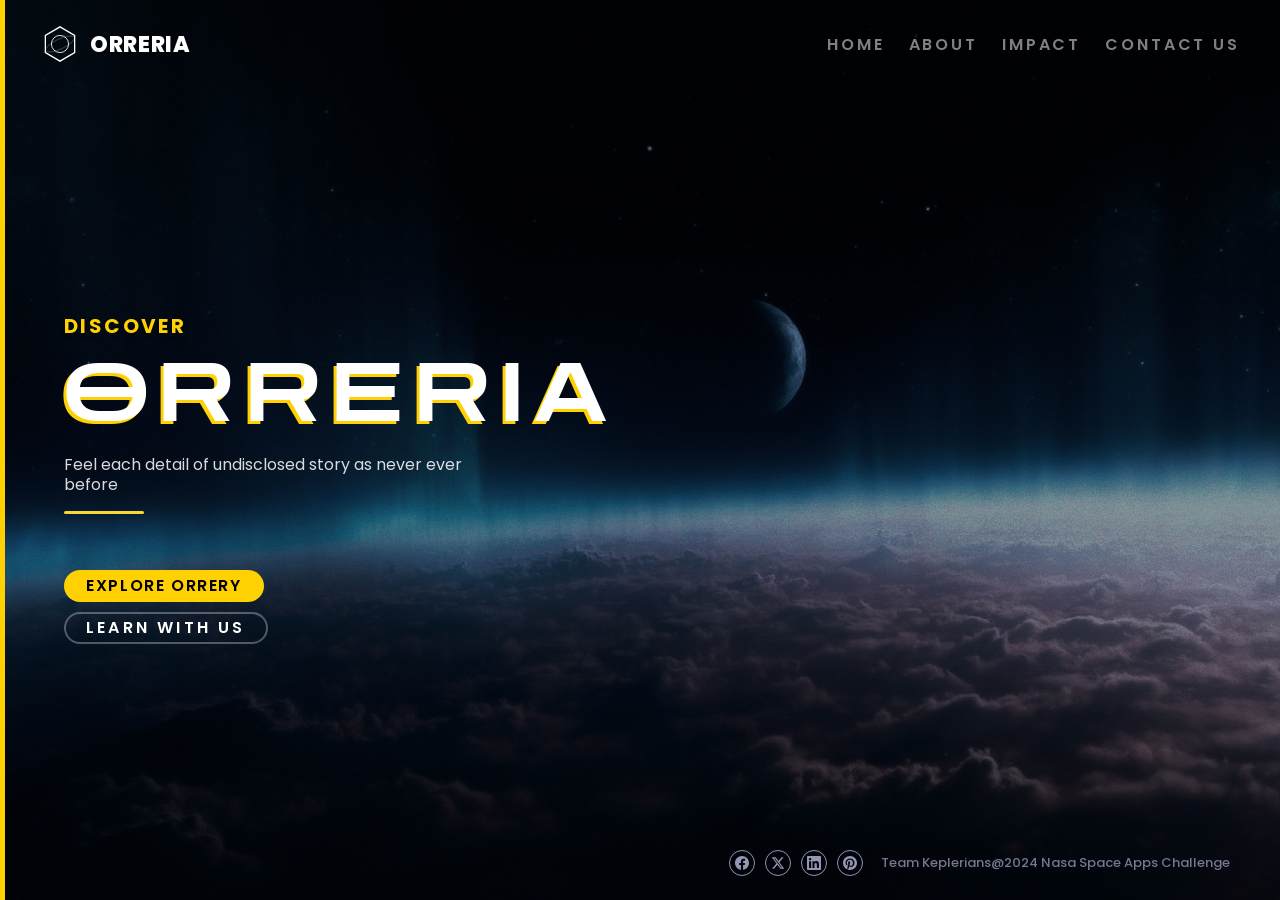
==== commit ef0c38f8: "Remove ORRERIAKiDS button" ====
--- a/index.html
+++ b/index.html
@@ -42,7 +42,6 @@
     <div class="hero-buttons">
       <a href="orrery.html" class="btn btn-primary">EXPLORE ORRERY</a>
       <a href="learn.html" class="btn btn-outline">LEARN WITH US</a>
-      <a href="orrery.html#kids" class="btn btn-kids"><span class="c1">O</span><span class="c2">R</span><span class="c3">R</span><span class="c4">E</span><span class="c5">R</span><span class="c6">I</span><span class="c7">A</span><span class="c8">K</span><span class="c9">i</span><span class="c10">D</span><span class="c11">S</span></a>
     </div>
   </div>
 
--- a/css/styles.css
+++ b/css/styles.css
@@ -70,31 +70,33 @@
 
 .navbar {
   position: fixed;
-  top: 42px;
+  top: 24px;
   left: 0;
   right: 0;
   z-index: 20;
   display: flex;
   align-items: center;
   justify-content: space-between;
-  padding: 0 60px;
+  padding: 0 48px;
   pointer-events: none;
 }
 
 .nav-logo {
   display: flex;
   align-items: center;
-  gap: 14px;
+  gap: 10px;
   pointer-events: auto;
 }
 
 .logo-icon {
   flex-shrink: 0;
+  width: 40px;
+  height: 40px;
 }
 
 .logo-text {
   font-family: var(--font-body);
-  font-size: 30px;
+  font-size: 22px;
   font-weight: 800;
   letter-spacing: 0.03em;
   color: var(--white);
@@ -103,15 +105,15 @@
 .nav-menu {
   display: flex;
   align-items: center;
-  gap: 48px;
+  gap: 32px;
   pointer-events: auto;
 }
 
 .nav-link {
   font-family: var(--font-body);
-  font-size: 20px;
+  font-size: 16px;
   font-weight: 600;
-  letter-spacing: 0.23em;
+  letter-spacing: 0.18em;
   color: var(--white);
   opacity: 0.5;
   transition: opacity 0.3s;
@@ -131,8 +133,8 @@
   bottom: -4px;
   left: 50%;
   transform: translateX(-50%);
-  width: 90px;
-  height: 4px;
+  width: 70px;
+  height: 3px;
   background: var(--gold);
 }
 
@@ -157,7 +159,7 @@
   flex-direction: column;
   align-items: flex-start;
   justify-content: center;
-  padding: 6vh 0 0 103px;
+  padding: 6vh 0 0 80px;
   pointer-events: none;
 }
 
@@ -172,11 +174,11 @@
 
 .hero-badge {
   font-family: var(--font-body);
-  font-size: 34px;
+  font-size: 24px;
   font-weight: 700;
   letter-spacing: 0.12em;
   color: var(--gold);
-  margin-bottom: 8px;
+  margin-bottom: 6px;
   text-shadow: 0px 4px 4px rgba(0, 0, 0, 0.25);
 }
 
@@ -188,25 +190,25 @@
   letter-spacing: 0.13em;
   color: var(--white);
   text-shadow: -3px 3px 0px var(--gold);
-  margin-bottom: 16px;
+  margin-bottom: 12px;
 }
 
 .hero-tagline {
   font-family: var(--font-body);
-  font-size: 20px;
+  font-size: 16px;
   font-weight: 400;
   line-height: 20px;
   color: var(--white);
   opacity: 0.85;
-  max-width: 492px;
-  margin-bottom: 20px;
+  max-width: 400px;
+  margin-bottom: 16px;
 }
 
 .hero-divider {
-  width: 115px;
-  height: 4px;
+  width: 80px;
+  height: 3px;
   background: var(--gold-line);
-  margin-bottom: 36px;
+  margin-bottom: 28px;
   border-radius: 2px;
 }
 
@@ -215,13 +217,13 @@
   flex-direction: row;
   justify-content: center;
   align-items: center;
-  padding: 10px 24px;
+  padding: 8px 20px;
   border: none;
   border-radius: 100px;
   font-family: var(--font-body);
-  font-size: 20px;
+  font-size: 16px;
   font-weight: 600;
-  line-height: 30px;
+  line-height: 24px;
   letter-spacing: 0.1em;
   text-transform: uppercase;
   cursor: pointer;
@@ -231,8 +233,8 @@
 .btn-primary {
   background: var(--gold);
   color: #000000;
-  min-width: 235px;
-  height: 38px;
+  min-width: 200px;
+  height: 32px;
 }
 
 .btn-primary:hover {
@@ -244,16 +246,16 @@
   display: flex;
   flex-direction: column;
   align-items: flex-start;
-  gap: 14px;
-  margin-top: 36px;
+  gap: 10px;
+  margin-top: 28px;
 }
 
 .btn-outline {
   background: transparent;
   color: var(--white);
   border: 2px solid rgba(255, 255, 255, 0.3);
-  min-width: 235px;
-  height: 38px;
+  min-width: 200px;
+  height: 32px;
   letter-spacing: 0.2em;
 }
 
@@ -263,66 +265,44 @@
   transform: translateY(-2px);
 }
 
-.btn-kids {
-  background: transparent;
-  color: var(--white);
-  border: 2px solid rgba(255, 255, 255, 0.15);
-  min-width: 235px;
-  height: 46px;
-  font-size: 24px;
-  font-weight: 900;
-  letter-spacing: 0.12em;
-  text-transform: none;
-  gap: 0;
-  padding: 10px 24px;
-}
-
-.btn-kids:hover {
-  border-color: rgba(255, 255, 255, 0.5);
-  background: rgba(255, 255, 255, 0.04);
-  transform: translateY(-2px);
-}
-
-.btn-kids .c1 { color: #FF3939; }
-.btn-kids .c2 { color: #FF7B3A; }
-.btn-kids .c3 { color: #FFB83A; }
-.btn-kids .c4 { color: #39D639; }
-.btn-kids .c5 { color: #39B8FF; }
-.btn-kids .c6 { color: #7B5CFF; }
-.btn-kids .c7 { color: #FF39B8; }
-.btn-kids .c8 { color: #FF5C5C; }
-.btn-kids .c9 { color: #FF9E3A; }
-.btn-kids .c10 { color: #3AE0A0; }
-.btn-kids .c11 { color: #B85CFF; }
+
+#page-home .hero-badge,
+#page-home .hero-title,
+#page-home .hero-tagline,
+#page-home .hero-divider,
+#page-home .hero-buttons,
+#page-home .hero-buttons .btn {
+  pointer-events: auto;
+}
 
 /* ===== OVERLAY PAGES (About, Impact, Contact) ===== */
 
 .overlay-panel {
   position: absolute;
-  left: 78px;
-  right: 78px;
-  top: 141px;
-  bottom: 141px;
+  left: 60px;
+  right: 60px;
+  top: 100px;
+  bottom: 100px;
   background: rgba(0, 0, 0, 0.55);
   backdrop-filter: blur(16px);
   -webkit-backdrop-filter: blur(20px);
-  border-radius: 19px;
-  padding: 100px 96px 80px;
+  border-radius: 14px;
+  padding: 60px 64px 50px;
   display: flex;
   flex-direction: column;
 }
 
 .overlay-close {
   position: absolute;
-  top: 24px;
-  right: 28px;
-  width: 36px;
-  height: 36px;
+  top: 16px;
+  right: 20px;
+  width: 28px;
+  height: 28px;
   border: none;
   border-radius: 50%;
   background: rgba(255, 255, 255, 0.08);
   color: var(--white);
-  font-size: 24px;
+  font-size: 18px;
   line-height: 1;
   cursor: pointer;
   display: flex;
@@ -339,27 +319,27 @@
 
 .overlay-title {
   font-family: var(--font-body);
-  font-size: 50px;
+  font-size: 34px;
   font-weight: 600;
   letter-spacing: 0.14em;
   color: var(--white);
-  margin-bottom: 48px;
+  margin-bottom: 28px;
 }
 
 .overlay-text {
   font-family: var(--font-body);
-  font-size: 23px;
+  font-size: 16px;
   font-weight: 600;
-  line-height: 34px;
-  letter-spacing: 0.16em;
-  color: var(--white);
-  max-width: 1414px;
+  line-height: 26px;
+  letter-spacing: 0.12em;
+  color: var(--white);
+  max-width: 800px;
 }
 
 /* Contact form inside overlay */
 .overlay-panel .contact-form {
-  margin-top: 32px;
-  max-width: 560px;
+  margin-top: 24px;
+  max-width: 480px;
 }
 
 .overlay-panel .form-input,
@@ -395,19 +375,19 @@
 
 .footer {
   position: fixed;
-  bottom: 30px;
-  right: 80px;
+  bottom: 24px;
+  right: 60px;
   z-index: 10;
   display: flex;
   align-items: center;
-  gap: 24px;
+  gap: 18px;
   pointer-events: none;
 }
 
 .footer-social {
   display: flex;
   align-items: center;
-  gap: 12px;
+  gap: 10px;
   pointer-events: auto;
 }
 
@@ -415,8 +395,8 @@
   display: flex;
   align-items: center;
   justify-content: center;
-  width: 32px;
-  height: 32px;
+  width: 26px;
+  height: 26px;
   border-radius: 50%;
   border: 1px solid var(--social-border);
   color: var(--social-border);
@@ -431,9 +411,9 @@
 
 .footer-text {
   font-family: var(--font-body);
-  font-size: 16px;
+  font-size: 13px;
   font-weight: 500;
-  line-height: 24px;
+  line-height: 20px;
   color: var(--footer-text);
   white-space: nowrap;
   pointer-events: auto;
@@ -446,31 +426,31 @@
     padding: 0 40px;
   }
   .nav-menu {
-    gap: 36px;
+    gap: 24px;
   }
   .hero-title {
     font-size: 80px;
   }
   .hero-badge {
-    font-size: 28px;
+    font-size: 20px;
   }
   #page-home {
-    padding-left: 70px;
+    padding-left: 64px;
   }
   .overlay-panel {
     padding: 50px 60px;
     left: 40px;
     right: 40px;
-    top: 100px;
-    bottom: 100px;
+    top: 80px;
+    bottom: 80px;
   }
   .overlay-title {
-    font-size: 38px;
-    margin-bottom: 28px;
+    font-size: 28px;
+    margin-bottom: 20px;
   }
   .overlay-text {
-    font-size: 18px;
-    line-height: 28px;
+    font-size: 14px;
+    line-height: 22px;
   }
   .footer {
     right: 50px;
@@ -482,49 +462,50 @@
     padding: 0 30px;
   }
   .nav-menu {
-    gap: 28px;
+    gap: 20px;
   }
   .nav-link {
-    font-size: 17px;
+    font-size: 14px;
   }
   .nav-link.active::after {
-    width: 65px;
+    width: 55px;
+    height: 3px;
   }
   #page-home {
-    padding-left: 50px;
+    padding-left: 48px;
     padding-top: 4vh;
   }
   .hero-title {
     font-size: 64px;
   }
   .hero-badge {
-    font-size: 24px;
+    font-size: 18px;
   }
   .hero-tagline {
-    font-size: 18px;
-    max-width: 380px;
+    font-size: 14px;
+    max-width: 320px;
   }
   .overlay-panel {
     left: 30px;
     right: 30px;
-    top: 90px;
-    bottom: 90px;
+    top: 80px;
+    bottom: 80px;
     padding: 40px 36px;
   }
   .overlay-title {
-    font-size: 30px;
-    margin-bottom: 24px;
+    font-size: 26px;
+    margin-bottom: 20px;
   }
   .overlay-text {
-    font-size: 16px;
-    line-height: 26px;
+    font-size: 14px;
+    line-height: 22px;
   }
   .footer {
     right: 30px;
-    gap: 18px;
+    gap: 14px;
   }
   .footer-text {
-    font-size: 14px;
+    font-size: 12px;
   }
 }
 
@@ -534,11 +515,11 @@
     top: 16px;
   }
   .nav-menu {
-    gap: 18px;
+    gap: 14px;
   }
   .nav-link {
     font-size: 14px;
-    letter-spacing: 0.18em;
+    letter-spacing: 0.15em;
   }
   .nav-link.active::after {
     width: 45px;
@@ -546,50 +527,42 @@
     bottom: -3px;
   }
   .logo-text {
-    font-size: 24px;
-  }
-  .logo-icon {
-    width: 40px;
-    height: 40px;
+    font-size: 18px;
   }
   #page-home {
-    padding-left: 30px;
+    padding-left: 24px;
     padding-top: 2vh;
   }
   .hero-title {
     font-size: 46px;
   }
   .hero-badge {
-    font-size: 20px;
+    font-size: 16px;
   }
   .hero-tagline {
-    font-size: 16px;
-    max-width: 300px;
+    font-size: 14px;
+    max-width: 280px;
     line-height: 18px;
   }
   .hero-divider {
-    width: 90px;
-    margin-bottom: 28px;
+    width: 60px;
+    margin-bottom: 20px;
   }
   .btn {
-    font-size: 17px;
-    min-width: 190px;
-    height: 36px;
-    padding: 8px 20px;
+    font-size: 14px;
+    min-width: 170px;
+    height: 28px;
+    padding: 6px 16px;
   }
   .hero-buttons {
-    margin-top: 28px;
-    gap: 12px;
+    margin-top: 20px;
+    gap: 8px;
   }
   .btn-outline {
-    height: 34px;
-    font-size: 17px;
-    min-width: 190px;
-  }
-  .btn-kids {
-    height: 40px;
-    font-size: 20px;
-    min-width: 190px;
+    height: 28px;
+    font-size: 14px;
+    min-width: 170px;
+    border-width: 1.5px;
   }
   .sidebar-bar {
     width: 3px;
@@ -621,27 +594,27 @@
   }
   .footer {
     right: 20px;
-    bottom: 20px;
-    gap: 14px;
+    bottom: 18px;
+    gap: 12px;
     flex-wrap: wrap;
     justify-content: flex-end;
   }
   .footer-text {
-    font-size: 13px;
+    font-size: 12px;
   }
   .social-link {
-    width: 28px;
-    height: 28px;
+    width: 22px;
+    height: 22px;
   }
   .social-link svg {
-    width: 12px;
-    height: 12px;
+    width: 10px;
+    height: 10px;
   }
 }
 
 @media (max-width: 480px) {
   .nav-menu {
-    gap: 12px;
+    gap: 10px;
   }
   .nav-link {
     font-size: 11px;
@@ -652,7 +625,7 @@
     height: 2px;
   }
   .logo-text {
-    font-size: 18px;
+    font-size: 16px;
   }
   .logo-icon {
     width: 32px;
@@ -662,38 +635,31 @@
     font-size: 34px;
   }
   .hero-badge {
-    font-size: 16px;
+    font-size: 14px;
   }
   .hero-tagline {
-    font-size: 14px;
-    max-width: 240px;
+    font-size: 12px;
+    max-width: 220px;
   }
   .hero-divider {
-    width: 70px;
-    margin-bottom: 24px;
+    width: 50px;
+    margin-bottom: 16px;
   }
   .btn {
-    font-size: 14px;
-    min-width: 160px;
-    height: 32px;
-    padding: 6px 16px;
+    font-size: 12px;
+    min-width: 140px;
+    height: 24px;
+    padding: 5px 12px;
   }
   .hero-buttons {
-    margin-top: 24px;
-    gap: 10px;
+    margin-top: 16px;
+    gap: 8px;
   }
   .btn-outline {
-    height: 30px;
-    font-size: 14px;
-    min-width: 160px;
+    height: 24px;
+    font-size: 12px;
+    min-width: 140px;
     border-width: 1.5px;
-  }
-  .btn-kids {
-    height: 34px;
-    font-size: 17px;
-    min-width: 160px;
-    border-width: 1.5px;
-  }
   }
   .overlay-panel {
     left: 12px;
@@ -714,13 +680,13 @@
   .footer {
     right: 12px;
     bottom: 12px;
-    gap: 10px;
+    gap: 8px;
   }
   .footer-text {
-    font-size: 11px;
+    font-size: 10px;
   }
   .social-link {
-    width: 24px;
-    height: 24px;
-  }
-}
+    width: 20px;
+    height: 20px;
+  }
+}
